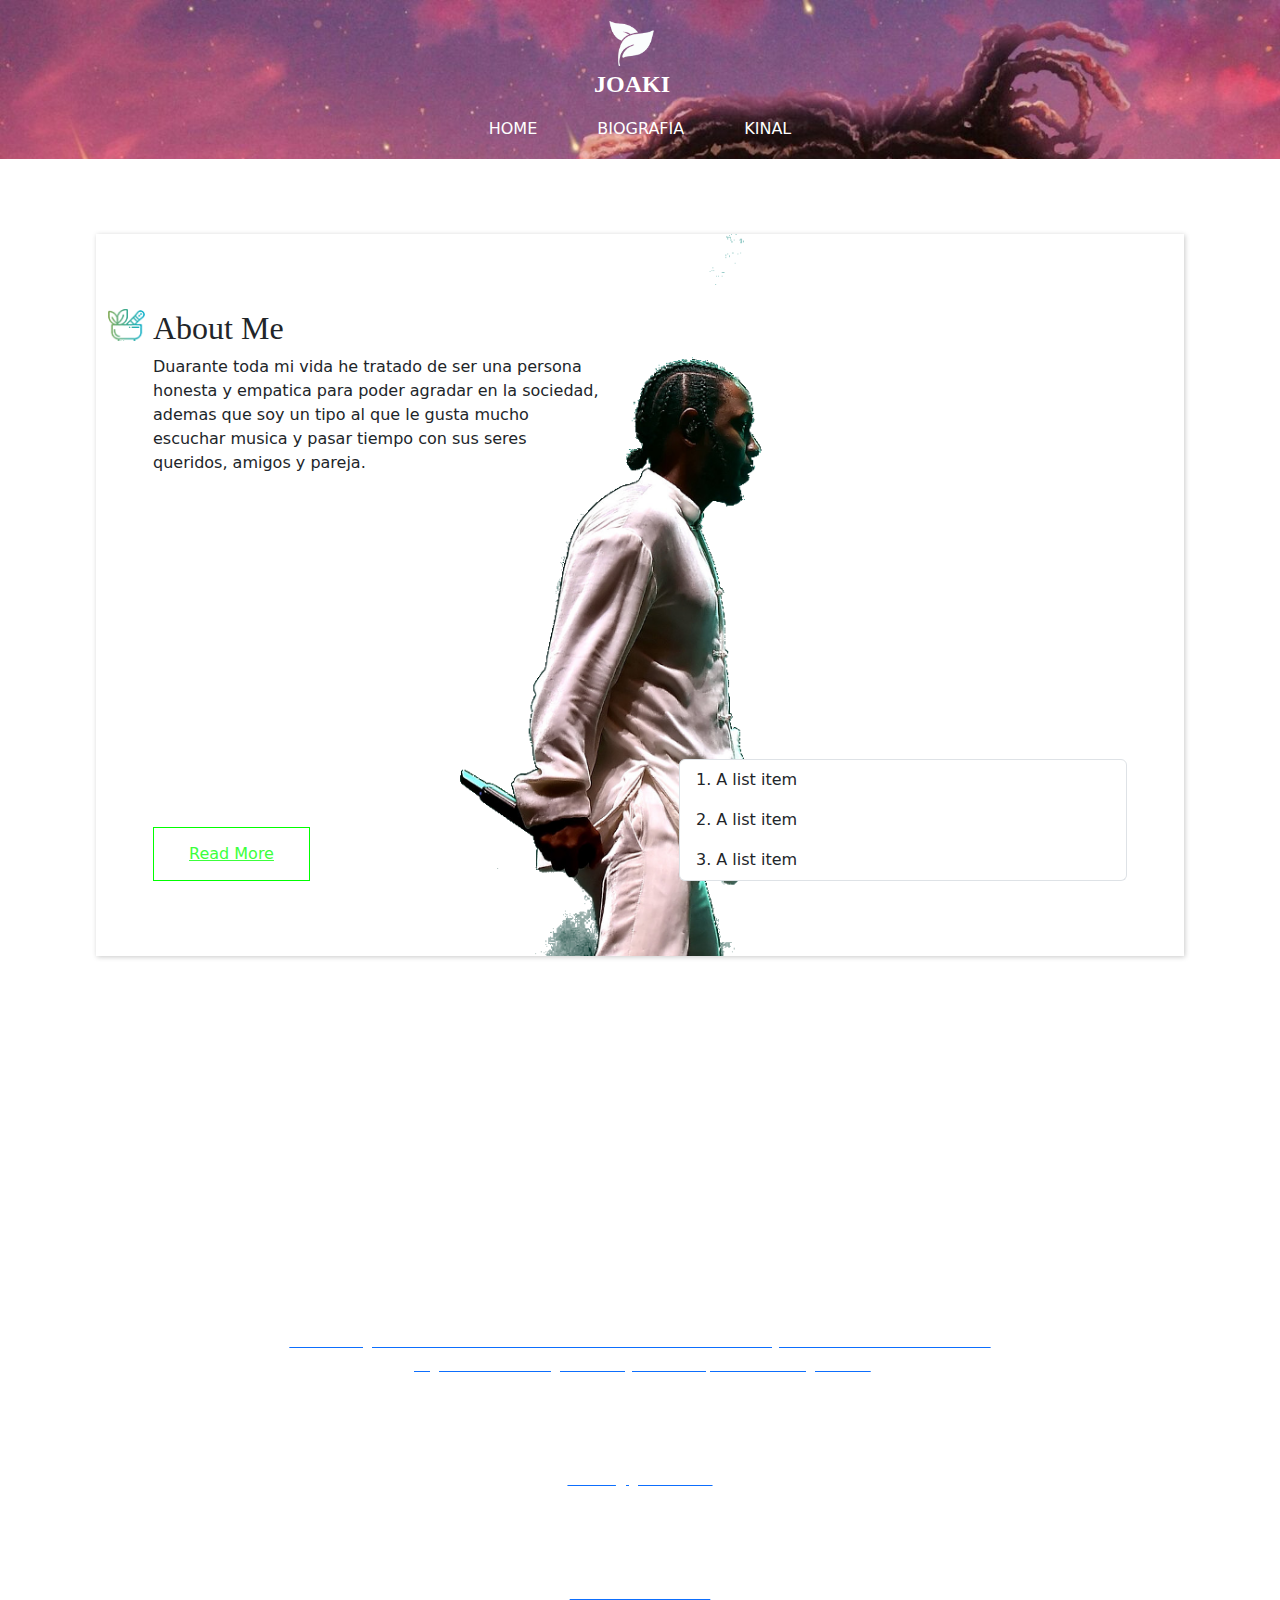
==== biografia.html @ 391e6434 "Inicio terminado" ====
<!DOCTYPE html>
<html>

<head>
  <meta charset="utf-8" />
  <meta http-equiv="X-UA-Compatible" content="IE=edge" />
  <meta name="viewport" content="width=device-width, initial-scale=1, shrink-to-fit=no" />
  <meta name="keywords" content="" />
  <meta name="description" content="" />
  <meta name="author" content="" />

  <title>Biografia</title>
  <link rel="stylesheet" type="text/css"
    href="https://cdnjs.cloudflare.com/ajax/libs/OwlCarousel2/2.1.3/assets/owl.carousel.min.css" />
  <link rel="stylesheet" type="text/css" href="css/bootstrap.css" />
  <link href="https://fonts.googleapis.com/css?family=Dosis:400,500|Poppins:400,700&display=swap" rel="stylesheet" />
  <link href="css/style.css" rel="stylesheet" />
  <link href="css/responsive.css" rel="stylesheet" />
  <link href="https://cdn.jsdelivr.net/npm/bootstrap@5.3.3/dist/css/bootstrap.min.css" rel="stylesheet" integrity="sha384-QWTKZyjpPEjISv5WaRU9OFeRpok6YctnYmDr5pNlyT2bRjXh0JMhjY6hW+ALEwIH" crossorigin="anonymous">

</head>

<body class="sub_page">
  <div class="hero_area">
    <header class="header_section">
      <div class="container-fluid">
        <nav class="navbar navbar-expand-lg custom_nav-container pt-3">
          <a class="navbar-brand" href="index.html">
            <img src="images/logo.png" alt="" />
            <span>
              Joaki
            </span>
          </a>
          <button class="navbar-toggler" type="button" data-toggle="collapse" data-target="#navbarSupportedContent"
            aria-controls="navbarSupportedContent" aria-expanded="false" aria-label="Toggle navigation">
            <span class="navbar-toggler-icon"></span>
          </button>

          <div class="collapse navbar-collapse" id="navbarSupportedContent">
            <div class="d-flex ml-auto flex-column flex-lg-row align-items-center">
              <ul class="navbar-nav  ">
                <li class="nav-item active">
                  <a class="nav-link" href="index.html">Home <span class="sr-only">(current)</span></a>
                </li>
                <li class="nav-item">
                  <a class="nav-link" href="about.html"> Biografia </a>
                </li>
                <li class="nav-item">
                  <a class="nav-link" href="product.html"> Kinal </a>
                </li>
              </ul>
            </div>
          </div>
        </nav>
      </div>
    </header>
  </div>

  <section class="about_section layout_padding">
    <div class="about_container">
      <div class="container">
        <div class="detail">
          <h2 class="custom_heading">
            About Me
          </h2>
          <p>
            Duarante toda mi vida he tratado de ser una persona honesta y empatica para poder agradar en la sociedad, ademas que soy un tipo al que le gusta mucho escuchar musica y pasar tiempo con sus seres queridos, amigos y pareja.
          </p>
          <div>
            <a href="">
              Read More
            </a>
          </div>
        </div>
        <div class="detail-2">
          <div class="list1">
            <ol class="list-group list-group-numbered" style="width: 500px">
            <li class="list-group-item">A list item</li>
            <li class="list-group-item">A list item</li>
            <li class="list-group-item">A list item</li>
          </ol>
          </div>
        </div>
      </div>
    </div>
  </section>


  <!-- end about section -->



  <!-- info section -->
  <section class="info_section layout_padding">
    <div class="container layout_padding-top  layout_padding2-bottom">
      <div class="logo-box">
        <a href="index.html">
          <img src="images/info-logo.png" alt="">
        </a>
      </div>
      <div class="info_items">
        <a href="">
          <div class="item ">
            <div class="img-box box-1">
              <img src="images/location-white.png" alt="" />
            </div>
            <div class="detail-box">
              <p>
                It is a long established fact that a reader will be distracted by the readable content of a page when
                looking at its layout. The point of using Lorem
              </p>
            </div>
          </div>
        </a>
        <a href="">
          <div class="item ">
            <div class="img-box box-3">
              <img src="images/envelope-white.png" alt="" />
            </div>
            <div class="detail-box">
              <p>
                demo@gmail.com
              </p>
            </div>
          </div>
        </a>
        <a href="">
          <div class="item ">
            <div class="img-box box-2">
              <img src="images/telephone-white.png" alt="" />
            </div>
            <div class="detail-box">
              <p>
                +02 1234567890
              </p>
            </div>
          </div>
        </a>

      </div>
    </div>
  </section>
  <script src="https://cdn.jsdelivr.net/npm/bootstrap@5.3.3/dist/js/bootstrap.bundle.min.js" integrity="sha384-YvpcrYf0tY3lHB60NNkmXc5s9fDVZLESaAA55NDzOxhy9GkcIdslK1eN7N6jIeHz" crossorigin="anonymous"></script>
  <script type="text/javascript" src="js/jquery-3.4.1.min.js"></script>
  <script type="text/javascript" src="js/bootstrap.js"></script>
</body>

</html>
---- css/style.css ----
@font-face {
  font-family: "Ethnocentric";
  src: url("../fonts/ethnocentric/ethnocentric rg.ttf") format("ttf");
  font-weight: 400;
}

@font-face {
  font-family: "Ethnocentric";
  src: url("../fonts/ethnocentric/ethnocentric rg it.ttf") format("ttf");
  font-weight: 400;
}

@font-face {
  font-family: "poppins";
  src: url("../fonts/ethnocentric/Poppins-Regular.ttf") format("ttf");
  font-weight: 400;
}

@font-face {
  font-family: "poppins";
  src: url("../fonts/ethnocentric/Poppins-Bold.ttf") format("ttf");
  font-weight: bold;
}

h1,
h2,
h3 {
  font-family: "Ethnocentric";
}

body {
  font-family: "poppins", sans-serif;
  color: #101010;
  background-color: #ffffff;
}

.layout_padding {
  padding: 75px 0;
}

.layout_padding2 {
  padding: 45px 0;
}

.layout_padding2-top {
  padding-top: 45px;
}

.layout_padding2-bottom {
  padding-bottom: 45px;
}

.layout_padding-top {
  padding-top: 75px;
}

.layout_padding-bottom {
  padding-bottom: 75px;
}

.custom_heading {
  position: relative;
}

.custom_heading::before {
  position: absolute;
  content: "";
  left: -45px;
  width: 37px;
  height: 32px;
  background-image: url(../images/herbal.png);
  background-size: cover;
}

/*header section*/
.hero_area {
  height: 98vh;
  background-image: url(../images/Legends\ Never\ Die\ -\ Juice\ WRLD.jpg);
  background-size: cover;
  background-attachment: fixed;
}

.sub_page .hero_area {
  height: auto;
}

.hero_area.sub_pages {
  height: auto;
}

.header_section .container-fluid {
  padding-right: 25px;
  padding-left: 25px;
}

.header_section .nav_container {
  margin: 0 auto;
}

.custom_nav-container.navbar-expand-lg .navbar-nav .nav-link {
  padding: 10px 30px;
  color: #ffffff;
  text-align: center;
  text-transform: uppercase;
}

a,
a:hover,
a:focus {
  text-decoration: none;
}

a:hover,
a:focus {
  color: initial;
}

.btn,
.btn:focus {
  outline: none !important;
  -webkit-box-shadow: none;
          box-shadow: none;
}

.navbar-brand,
.navbar-brand:hover {
  text-transform: uppercase;
  font-weight: bold;
  font-size: 24px;
  color: #fafcfd;
}

.custom_nav-container .nav_search-btn {
  background-image: url(../images/search-icon.png);
  background-size: 22px;
  background-repeat: no-repeat;
  background-position-y: 7px;
  width: 35px;
  height: 35px;
  padding: 0;
  border: none;
}

.navbar-brand {
  display: -webkit-box;
  display: -ms-flexbox;
  display: flex;
  -webkit-box-align: center;
      -ms-flex-align: center;
          align-items: center;
  -webkit-box-orient: vertical;
  -webkit-box-direction: normal;
      -ms-flex-direction: column;
          flex-direction: column;
  align-items: center;
  margin-right: 0;
}

.navbar-brand img {
  width: 45px;
}

.navbar-brand span {
  font-size: 24px;
  font-weight: 700;
  color: #ffffff;
  font-family: "Ethnocentric";
}

.custom_nav-container {
  z-index: 99999;
  padding: 15px 0;
  -webkit-box-orient: vertical;
  -webkit-box-direction: normal;
      -ms-flex-direction: column;
          flex-direction: column;
  -webkit-box-align: center;
      -ms-flex-align: center;
          align-items: center;
}

.custom_nav-container .navbar-toggler {
  outline: none;
}

.custom_nav-container .navbar-toggler .navbar-toggler-icon {
  background-image: url(../images/menu.png);
  background-size: 35px;
}

/*end header section*/
.hero_section {
  text-align: center;
  color: #ffffff;
  display: -webkit-box;
  display: -ms-flexbox;
  display: flex;
  -webkit-box-orient: vertical;
  -webkit-box-direction: normal;
      -ms-flex-direction: column;
          flex-direction: column;
  -webkit-box-pack: center;
      -ms-flex-pack: center;
          justify-content: center;
  height: 75%;
}

.hero_section h1 {
  font-size: 85px;
  display: -webkit-box;
  display: -ms-flexbox;
  display: flex;
  -webkit-box-pack: justify;
      -ms-flex-pack: justify;
          justify-content: space-between;
  width: 85%;
  margin: 0 auto;
}

.hero_section .hero_btn-box a {
  display: inline-block;
  padding: 12px 55px;
  background-color: transparent;
  border: 1.5px solid #ffffff;
  color: #ffffff;
  margin-top: 55px;
  text-transform: uppercase;
}

.hero_section .hero_btn-box a:hover {
  background-color: #ffffff;
  color: #00ff00;
}

.sub_page .about_section .about_container {
  margin-top: 0;
}

.about_section .about_container {
  width: 85%;
  margin-left: auto;
  margin-right: auto;
  padding: 75px 45px;
  background-image: url(../images/KendrickLamar.png);
  background-size: auto 100%;
  background-color: #fff;
  background-position: center;
  background-repeat: no-repeat;
  margin-top: -150px;
  -webkit-box-shadow: 1px 1px 5px 0px rgba(0, 0, 0, 0.21);
  box-shadow: 1px 1px 5px 0px rgba(0, 0, 0, 0.21);
}

.about_section .about_container .container {
  display: -webkit-box;
  display: -ms-flexbox;
  display: flex;
  -webkit-box-pack: justify;
      -ms-flex-pack: justify;
          justify-content: space-between;
}

.about_section .about_container .container > div {
  width: 46%;
}

.about_section .detail a {
  display: inline-block;
  padding: 14px 35px;
  background-color: transparent;
  border: 1.5px solid #00ff00;
  color: #00ff00;
  color: #3cff3c;
  margin-top: 75%;
}

.about_section .detail a:hover {
  background-color: #00ff00;
  color: #ffffff;
}

.about_section .detail-2 {
  display: -webkit-box;
  display: -ms-flexbox;
  display: flex;
  -webkit-box-orient: vertical;
  -webkit-box-direction: normal;
      -ms-flex-direction: column;
          flex-direction: column;
  -webkit-box-pack: end;
      -ms-flex-pack: end;
          justify-content: flex-end;
}

.product_section .container {
  display: -webkit-box;
  display: -ms-flexbox;
  display: flex;
  -ms-flex-wrap: wrap;
      flex-wrap: wrap;
}

.product_section .img-box {
  margin: 1%;
  display: -webkit-box;
  display: -ms-flexbox;
  display: flex;
}

.product_section .img-box img {
  width: 100%;
}

.product_section .img-box.box-1, .product_section .img-box.box-3 {
  width: 43%;
}

.product_section .img-box.box-2, .product_section .img-box.box-4 {
  width: 53%;
}

.product_section a {
  display: inline-block;
  padding: 14px 35px;
  background-color: transparent;
  border: 1.5px solid #00ff00;
  color: #00ff00;
  color: #3cff3c;
}

.product_section a:hover {
  background-color: #00ff00;
  color: #ffffff;
}

.why_section .why_container .img_box {
  width: 85%;
  margin: 0 auto;
}

.why_section .why_container .img_box img {
  width: 100%;
}

.why_section a {
  display: inline-block;
  padding: 14px 35px;
  background-color: transparent;
  border: 1.5px solid #00ff00;
  color: #00ff00;
  color: #3cff3c;
}

.why_section a:hover {
  background-color: #00ff00;
  color: #ffffff;
}

.contact_section {
  color: #fff;
  background: url(../images/contact-bg.jpg);
  background-size: cover;
  background-repeat: no-repeat;
  background-attachment: fixed;
}

.contact_section h2::before {
  background-image: url(../images/herbal-white.png);
}

.contact_section input {
  width: 100%;
  border: 0;
  height: 50px;
  border-radius: 30px;
  margin: 20px 0;
  padding-left: 25px;
  background-color: #ffffff;
  outline: none;
  color: #101010;
}

.contact_section input::-webkit-input-placeholder {
  color: #131313;
}

.contact_section input:-ms-input-placeholder {
  color: #131313;
}

.contact_section input::-ms-input-placeholder {
  color: #131313;
}

.contact_section input::placeholder {
  color: #131313;
}

.contact_section input.message-box {
  height: 150px;
}

.contact_section button {
  background-color: #e92c06;
  padding: 15px 55px;
  outline: none;
  border: none;
  border-radius: 30px;
  border: 1px solid #e92c06;
  color: #fff;
  font-weight: bold;
}

.contact_section button:hover {
  color: #e92c06;
  background-color: transparent;
}

.client_section .client_container {
  width: 90%;
  margin: 0 auto;
  display: -webkit-box;
  display: -ms-flexbox;
  display: flex;
  -webkit-box-align: center;
      -ms-flex-align: center;
          align-items: center;
}

.client_section .img_box {
  display: -webkit-box;
  display: -ms-flexbox;
  display: flex;
  -webkit-box-align: center;
      -ms-flex-align: center;
          align-items: center;
  -webkit-box-pack: center;
      -ms-flex-pack: center;
          justify-content: center;
  min-width: 225px;
  min-height: 225px;
  border-radius: 100%;
  background: -webkit-gradient(linear, left top, right top, from(#afad04), to(#5da802));
  background: linear-gradient(to right, #afad04, #5da802);
  margin-right: 15px;
}

.client_section .img_box img {
  width: 75%;
}

.client_section .detail_box {
  padding: 25px;
  background: -webkit-gradient(linear, left top, left bottom, from(#afad04), to(#5da802));
  background: linear-gradient(to bottom, #afad04, #5da802);
  color: #ffffff;
  display: -webkit-box;
  display: -ms-flexbox;
  display: flex;
  -webkit-box-align: center;
      -ms-flex-align: center;
          align-items: center;
}

.client_section .detail_box h5 {
  font-weight: bold;
  display: -webkit-box;
  display: -ms-flexbox;
  display: flex;
  -webkit-box-orient: vertical;
  -webkit-box-direction: normal;
      -ms-flex-direction: column;
          flex-direction: column;
  -webkit-box-align: center;
      -ms-flex-align: center;
          align-items: center;
  margin-right: 35px;
}

.client_section .carousel-indicators {
  -webkit-box-pack: end;
      -ms-flex-pack: end;
          justify-content: flex-end;
  width: 90%;
  margin: 0 auto;
  bottom: 30px;
}

.client_section .carousel-indicators li {
  background-color: #0f0f0f;
  margin: 0;
  height: 15px;
  width: 35px;
  opacity: 1;
}

.client_section .carousel-indicators li.active {
  background-color: #46a102;
}

.info_section {
  background-image: url(../images/info-bg.jpg);
  background-size: cover;
  background-attachment: fixed;
}

.info_section .logo-box {
  width: 200px;
  margin: 0 auto 75px auto;
}

.info_section .logo-box img {
  width: 100%;
}

.info_items {
  width: 65%;
  margin: 0 auto;
  display: -webkit-box;
  display: -ms-flexbox;
  display: flex;
  -webkit-box-orient: vertical;
  -webkit-box-direction: normal;
      -ms-flex-direction: column;
          flex-direction: column;
  -webkit-box-align: center;
      -ms-flex-align: center;
          align-items: center;
  -webkit-box-pack: justify;
      -ms-flex-pack: justify;
          justify-content: space-between;
}

.info_items .item {
  display: -webkit-box;
  display: -ms-flexbox;
  display: flex;
  -webkit-box-orient: vertical;
  -webkit-box-direction: normal;
      -ms-flex-direction: column;
          flex-direction: column;
  -webkit-box-align: center;
      -ms-flex-align: center;
          align-items: center;
  text-align: center;
  margin-bottom: 25px;
}

.info_items .item .img-box {
  width: 50px;
  border-radius: 100%;
  background-repeat: no-repeat;
  background-position: center;
  margin-bottom: 15px;
}

.info_items .item .img-box img {
  width: 100%;
}

.info_items .item .detail-box {
  margin-top: 10px;
  color: #fff;
}

.info_items {
  position: relative;
}

.info_items a {
  position: relative;
}

/* footer section*/
.footer_section {
  background-color: #ffffff;
  padding: 20px;
  font-weight: 500;
}

.footer_section p {
  color: #292929;
  margin: 0;
  text-align: center;
}

.footer_section a {
  color: #292929;
}

.list1{
  display: flex;
  justify-content: flex-end;
}
---- css/responsive.css ----
@media (max-width: 1120px) {
    .hero_area {
        height: auto;
    }

    .hero_btn-box {
        margin-bottom: 150px;
    }


}

@media (max-width: 992px) {
    .custom_nav-container {
        flex-direction: row;
    }
}

@media (max-width: 768px) {
    .about_section .about_container .container {
        flex-direction: column;
    }

    .about_section .about_container {
        width: 90%;
    }

    .about_section .about_container .container>div {
        width: 95%;
    }

    .about_section .detail a {
        margin: 25px auto 35px auto;
    }

    .about_section .detail a {

        background-color: #00ff00;
        color: #ffffff;

    }

    .client_section .client_container {
        width: 100%;
    }

    .client_section .carousel-indicators {
        justify-content: center;
    }
}

@media (max-width: 576px) {
    .hero_section h1 {
        font-size: 58px;
    }

    .product_section .container {
        flex-direction: column;
        align-items: center;
    }

    .product_section .img-box.box-1,
    .product_section .img-box.box-3,
    .product_section .img-box.box-2,
    .product_section .img-box.box-4 {
        width: auto;
        margin: 15px 25px;

    }

    .client_section .client_container {
        flex-direction: column;
    }

    .client_section .img_box {
        margin-bottom: 25px;
    }

    .client_section .detail_box {
        flex-direction: column;
        text-align: center;
    }

    .client_section .detail_box h5 {
        flex-direction: row;
    }

}

@media (max-width: 480px) {
    .hero_section h1 {
        font-size: 36px;
    }
}

@media (max-width: 420px) {}

@media (max-width: 360px) {}

@media (min-width: 1200px) {
    .container {
        max-width: 1170px;
    }
}
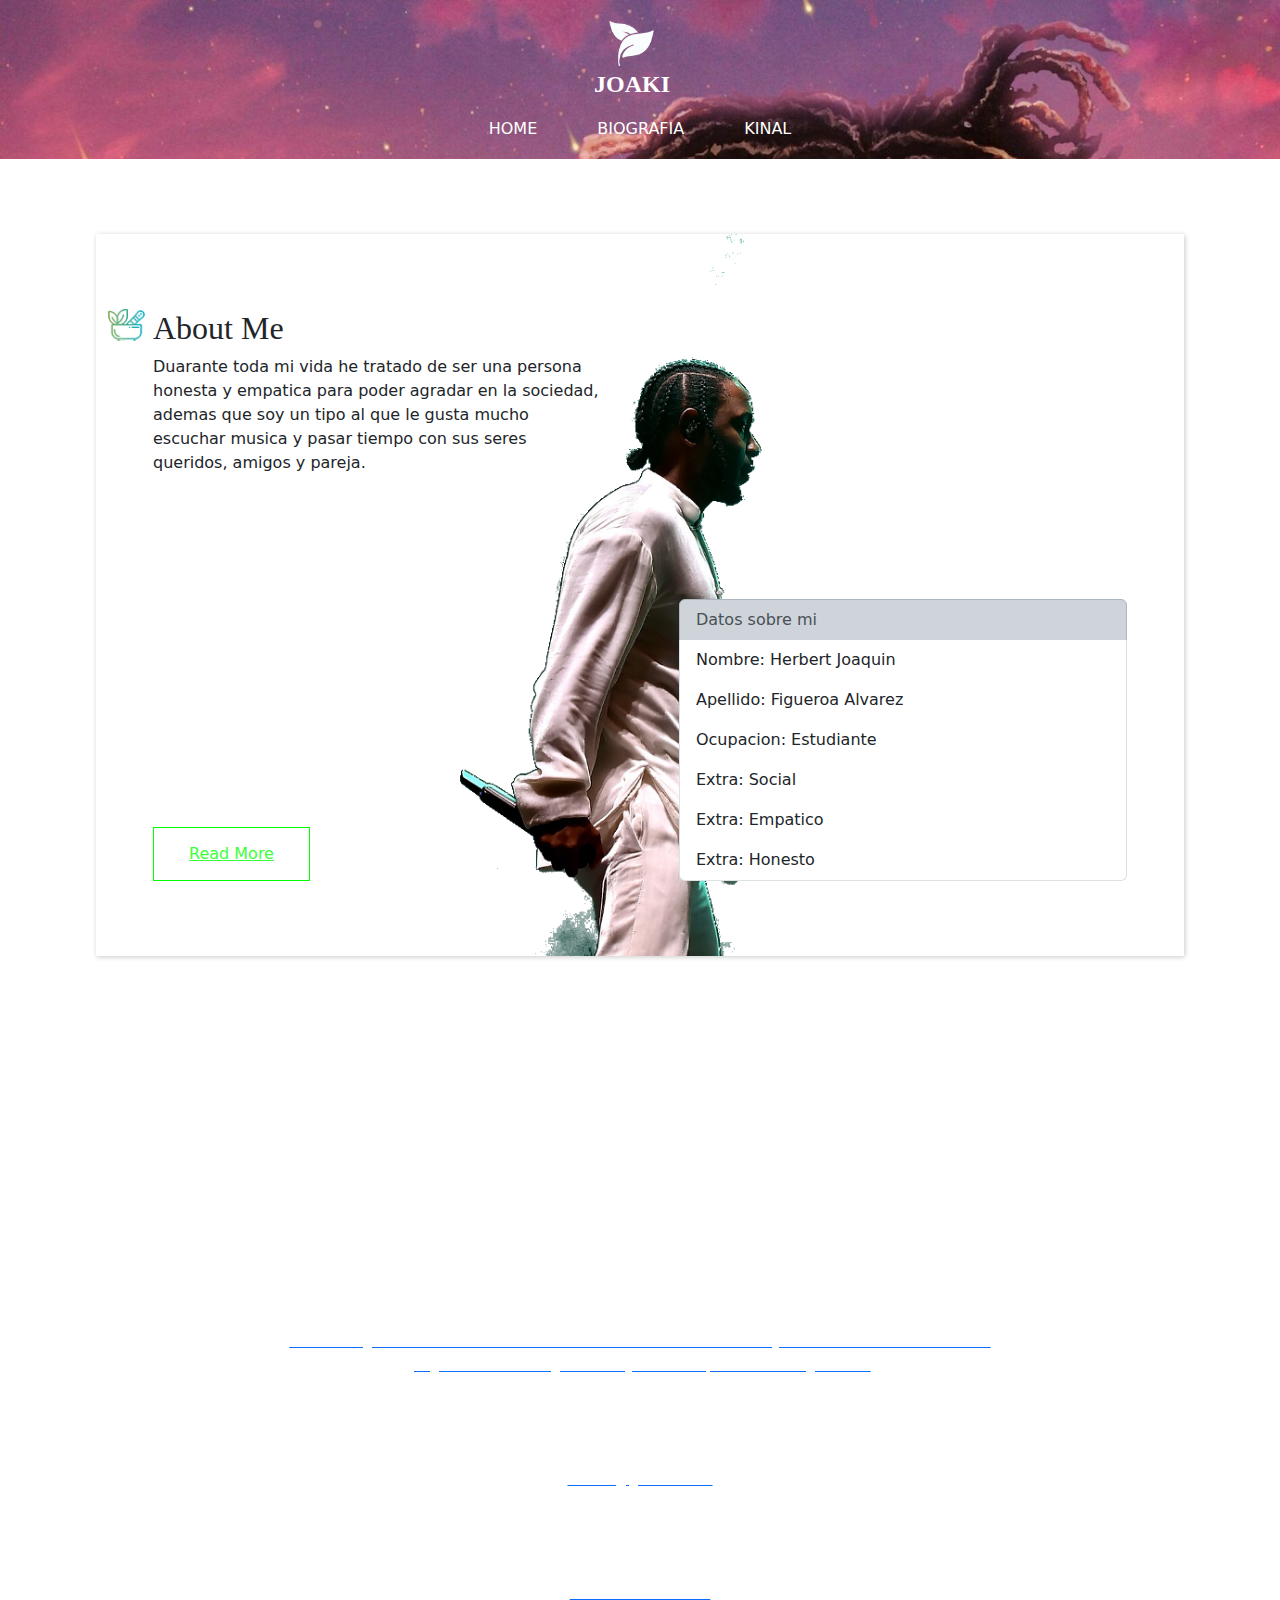
==== commit e7133b4d: "Datos agregados en biografia" ====
--- a/biografia.html
+++ b/biografia.html
@@ -74,10 +74,14 @@
         </div>
         <div class="detail-2">
           <div class="list1">
-            <ol class="list-group list-group-numbered" style="width: 500px">
-            <li class="list-group-item">A list item</li>
-            <li class="list-group-item">A list item</li>
-            <li class="list-group-item">A list item</li>
+            <ol class="list-group" style="width: 500px">
+            <li class="list-group-item list-group-item-dark">Datos sobre mi</li>
+            <li class="list-group-item">Nombre: Herbert Joaquin</li>
+            <li class="list-group-item">Apellido: Figueroa Alvarez</li>
+            <li class="list-group-item">Ocupacion: Estudiante</li>
+            <li class="list-group-item">Extra: Social</li>
+            <li class="list-group-item">Extra: Empatico</li>
+            <li class="list-group-item">Extra: Honesto</li>
           </ol>
           </div>
         </div>
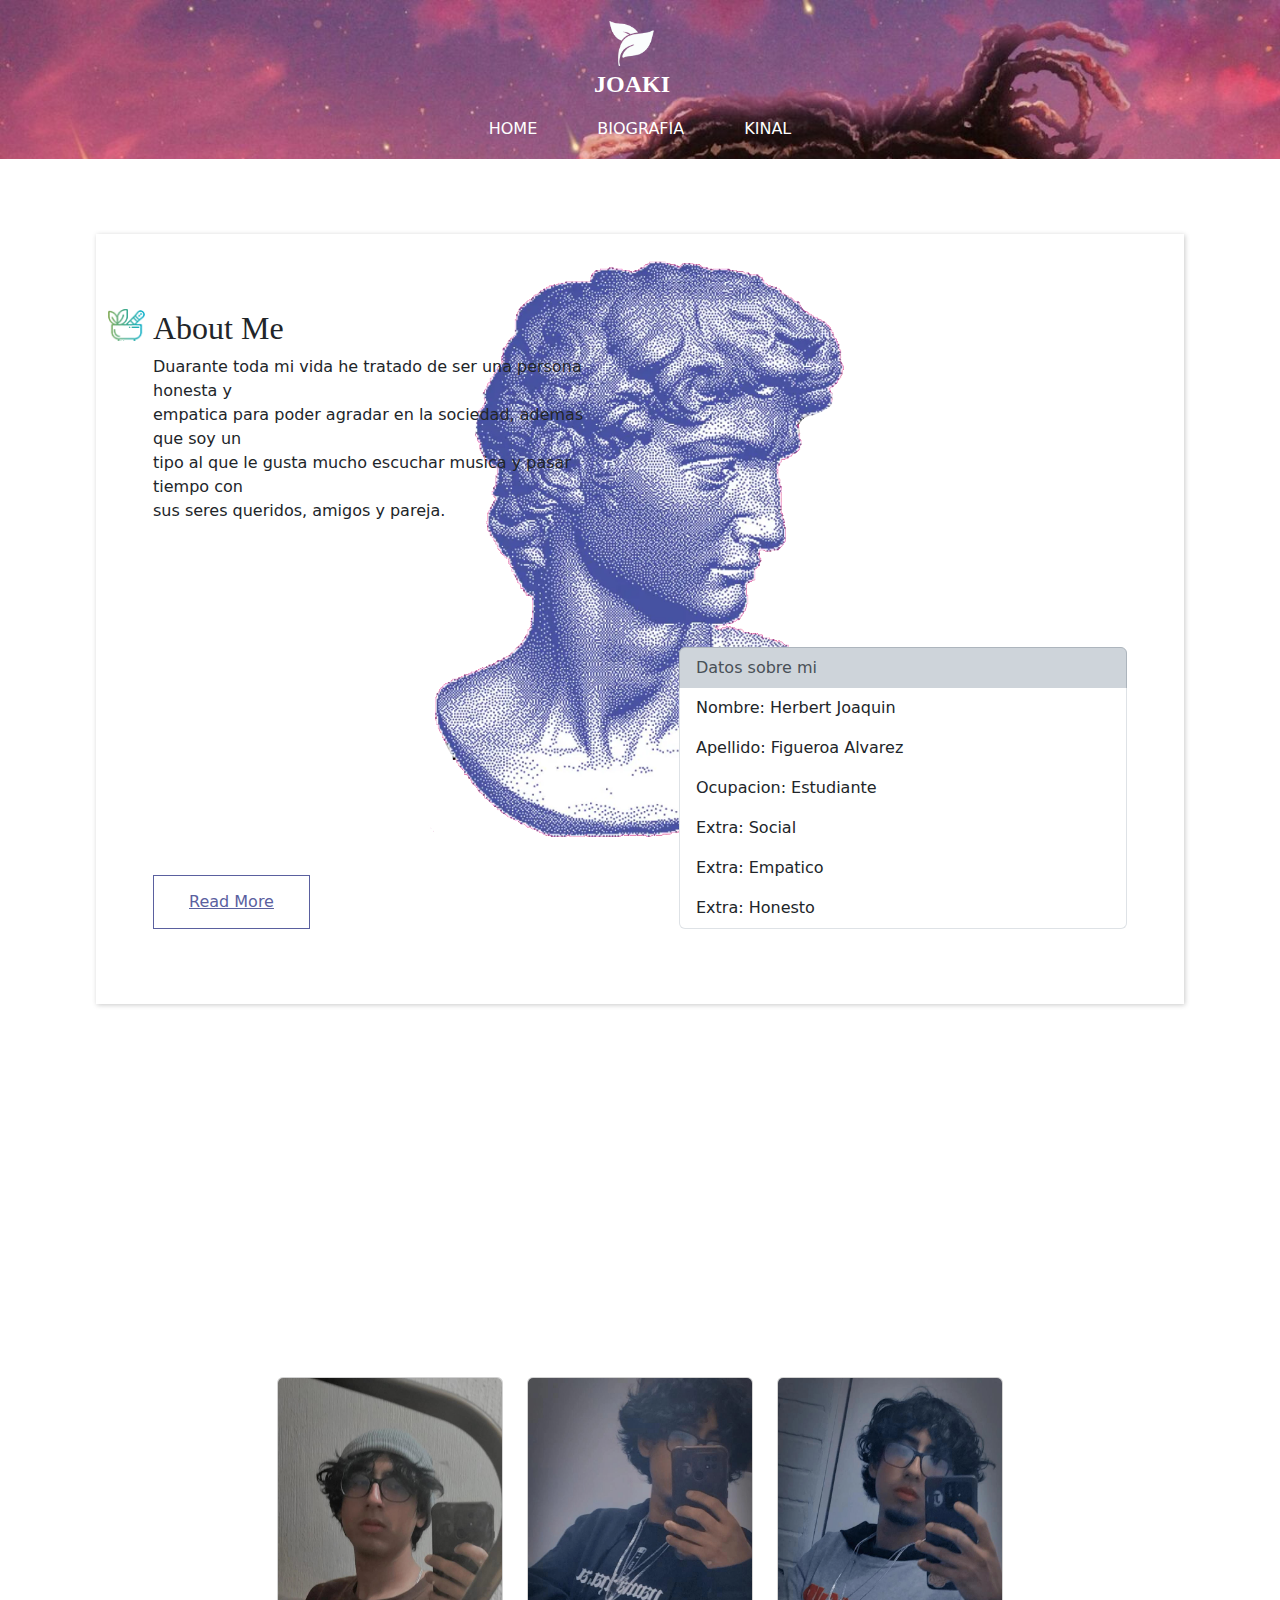
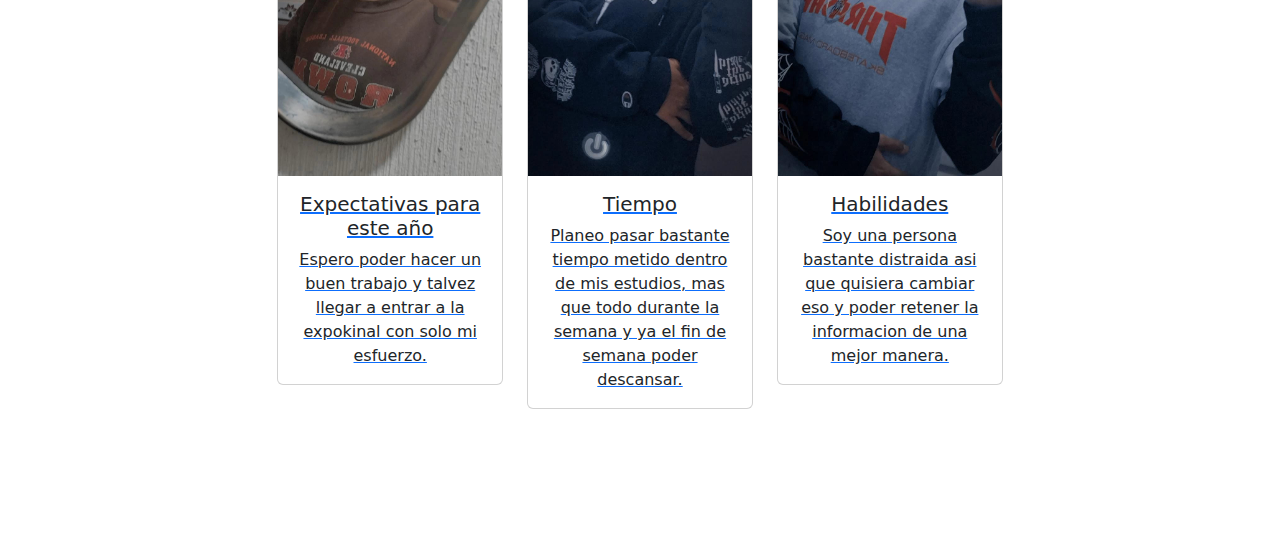
==== commit 40050bf9: "Autobiografia terminada empezando con pagina web de Kinal" ====
--- a/biografia.html
+++ b/biografia.html
@@ -43,10 +43,10 @@
                   <a class="nav-link" href="index.html">Home <span class="sr-only">(current)</span></a>
                 </li>
                 <li class="nav-item">
-                  <a class="nav-link" href="about.html"> Biografia </a>
+                  <a class="nav-link" href="biografia.html"> Biografia </a>
                 </li>
                 <li class="nav-item">
-                  <a class="nav-link" href="product.html"> Kinal </a>
+                  <a class="nav-link" href="kinal.html"> Kinal </a>
                 </li>
               </ul>
             </div>
@@ -64,10 +64,10 @@
             About Me
           </h2>
           <p>
-            Duarante toda mi vida he tratado de ser una persona honesta y empatica para poder agradar en la sociedad, ademas que soy un tipo al que le gusta mucho escuchar musica y pasar tiempo con sus seres queridos, amigos y pareja.
+            Duarante toda mi vida he tratado de ser una persona honesta y <br> empatica para poder agradar en la sociedad, ademas que soy un <br> tipo al que le gusta mucho escuchar musica y pasar tiempo con <br> sus seres queridos, amigos y pareja.
           </p>
           <div>
-            <a href="">
+            <a href="https://www.instagram.com/jk.i.fg/">
               Read More
             </a>
           </div>
@@ -75,14 +75,14 @@
         <div class="detail-2">
           <div class="list1">
             <ol class="list-group" style="width: 500px">
-            <li class="list-group-item list-group-item-dark">Datos sobre mi</li>
-            <li class="list-group-item">Nombre: Herbert Joaquin</li>
-            <li class="list-group-item">Apellido: Figueroa Alvarez</li>
-            <li class="list-group-item">Ocupacion: Estudiante</li>
-            <li class="list-group-item">Extra: Social</li>
-            <li class="list-group-item">Extra: Empatico</li>
-            <li class="list-group-item">Extra: Honesto</li>
-          </ol>
+              <li class="list-group-item list-group-item-dark">Datos sobre mi</li>
+              <li class="list-group-item">Nombre: Herbert Joaquin</li>
+              <li class="list-group-item">Apellido: Figueroa Alvarez</li>
+              <li class="list-group-item">Ocupacion: Estudiante</li>
+              <li class="list-group-item">Extra: Social</li>
+              <li class="list-group-item">Extra: Empatico</li>
+              <li class="list-group-item">Extra: Honesto</li>
+            </ol>
           </div>
         </div>
       </div>
@@ -90,11 +90,6 @@
   </section>
 
 
-  <!-- end about section -->
-
-
-
-  <!-- info section -->
   <section class="info_section layout_padding">
     <div class="container layout_padding-top  layout_padding2-bottom">
       <div class="logo-box">
@@ -103,44 +98,44 @@
         </a>
       </div>
       <div class="info_items">
-        <a href="">
+        <a href="https://www.instagram.com/jk.i.fg/">
           <div class="item ">
             <div class="img-box box-1">
               <img src="images/location-white.png" alt="" />
             </div>
             <div class="detail-box">
-              <p>
-                It is a long established fact that a reader will be distracted by the readable content of a page when
-                looking at its layout. The point of using Lorem
-              </p>
+              <div class="row row-cols-1 row-cols-md-3 g-4">
+                <div class="col">
+                  <div class="card">
+                    <img src="images/yoporolo.jpeg" class="card-img-top" alt="...">
+                    <div class="card-body">
+                      <h5 class="card-title">Expectativas para este año</h5>
+                      <p class="card-text">Espero poder hacer un buen trabajo y talvez llegar a entrar a la expokinal con solo mi esfuerzo.</p>
+                    </div>
+                  </div>
+                </div>
+                <div class="col">
+                  <div class="card">
+                    <img src="images/yopono.jpeg" class="card-img-top" alt="...">
+                    <div class="card-body">
+                      <h5 class="card-title">Tiempo</h5>
+                      <p class="card-text">Planeo pasar bastante tiempo metido dentro de mis estudios, mas que todo durante la semana y ya el fin de semana poder descansar.</p>
+                    </div>
+                  </div>
+                </div>
+                <div class="col">
+                  <div class="card">
+                    <img src="images/yopopopo.jpeg" class="card-img-top" alt="...">
+                    <div class="card-body">
+                      <h5 class="card-title">Habilidades</h5>
+                      <p class="card-text">Soy una persona bastante distraida asi que quisiera cambiar eso y poder retener la informacion de una mejor manera.</p>
+                    </div>
+                  </div>
+                </div>
+              </div>  
             </div>
           </div>
         </a>
-        <a href="">
-          <div class="item ">
-            <div class="img-box box-3">
-              <img src="images/envelope-white.png" alt="" />
-            </div>
-            <div class="detail-box">
-              <p>
-                demo@gmail.com
-              </p>
-            </div>
-          </div>
-        </a>
-        <a href="">
-          <div class="item ">
-            <div class="img-box box-2">
-              <img src="images/telephone-white.png" alt="" />
-            </div>
-            <div class="detail-box">
-              <p>
-                +02 1234567890
-              </p>
-            </div>
-          </div>
-        </a>
-
       </div>
     </div>
   </section>
--- a/css/style.css
+++ b/css/style.css
@@ -38,6 +38,10 @@
   padding: 75px 0;
 }
 
+.layout_padding1 {
+  padding: 75px 0;
+}
+
 .layout_padding2 {
   padding: 45px 0;
 }
@@ -62,7 +66,21 @@
   position: relative;
 }
 
+.custom_heading1 {
+  position: relative;
+}
+
 .custom_heading::before {
+  position: absolute;
+  content: "";
+  left: -45px;
+  width: 37px;
+  height: 32px;
+  background-image: url(../images/herbal.png);
+  background-size: cover;
+}
+
+.custom_heading1::before {
   position: absolute;
   content: "";
   left: -45px;
@@ -236,12 +254,16 @@
   margin-top: 0;
 }
 
+.about_section1 .about_container1 {
+  margin-top: 0;
+}
+
 .about_section .about_container {
   width: 85%;
   margin-left: auto;
   margin-right: auto;
   padding: 75px 45px;
-  background-image: url(../images/KendrickLamar.png);
+  background-image: url(../images/VaporWave.jpg);
   background-size: auto 100%;
   background-color: #fff;
   background-position: center;
@@ -251,6 +273,21 @@
   box-shadow: 1px 1px 5px 0px rgba(0, 0, 0, 0.21);
 }
 
+.about_section1 .about_container1 {
+  width: 85%;
+  margin-left: auto;
+  margin-right: auto;
+  padding: 75px 45px;
+  background-image: url(../images/yopo.jpeg);
+  background-size: auto 100%;
+  background-color: #fff;
+  background-position: center;
+  background-repeat: no-repeat;
+  margin-top: -150px;
+  -webkit-box-shadow: 1px 1px 5px 0px rgba(0, 0, 0, 0.21);
+  box-shadow: 1px 1px 5px 0px rgba(0, 0, 0, 0.21);
+}
+
 .about_section .about_container .container {
   display: -webkit-box;
   display: -ms-flexbox;
@@ -260,7 +297,20 @@
           justify-content: space-between;
 }
 
+.about_section1 .about_container1 .container1 {
+  display: -webkit-box;
+  display: -ms-flexbox;
+  display: flex;
+  -webkit-box-pack: justify;
+      -ms-flex-pack: justify;
+          justify-content: space-between;
+}
+
 .about_section .about_container .container > div {
+  width: 46%;
+}
+
+.about_section1 .about_container1 .container1 > div {
   width: 46%;
 }
 
@@ -268,13 +318,28 @@
   display: inline-block;
   padding: 14px 35px;
   background-color: transparent;
-  border: 1.5px solid #00ff00;
-  color: #00ff00;
-  color: #3cff3c;
+  border: 1.5px solid #5A609F;
+  color: #5A609F;
+  color: #5A609F;
   margin-top: 75%;
 }
 
+.about_section1 .detail1 a {
+  display: inline-block;
+  padding: 14px 35px;
+  background-color: transparent;
+  border: 1.5px solid #5A609F;
+  color: #5A609F;
+  color: #5A609F;
+  margin-top: 75%;
+}
+
 .about_section .detail a:hover {
+  background-color: #5A609F;
+  color: #ffffff;
+}
+
+.about_section1 .detail1 a:hover {
   background-color: #00ff00;
   color: #ffffff;
 }
@@ -292,7 +357,28 @@
           justify-content: flex-end;
 }
 
+.about_section1 .detail1-2 {
+  display: -webkit-box;
+  display: -ms-flexbox;
+  display: flex;
+  -webkit-box-orient: vertical;
+  -webkit-box-direction: normal;
+      -ms-flex-direction: column;
+          flex-direction: column;
+  -webkit-box-pack: end;
+      -ms-flex-pack: end;
+          justify-content: flex-end;
+}
+
 .product_section .container {
+  display: -webkit-box;
+  display: -ms-flexbox;
+  display: flex;
+  -ms-flex-wrap: wrap;
+      flex-wrap: wrap;
+}
+
+.container1 {
   display: -webkit-box;
   display: -ms-flexbox;
   display: flex;
@@ -499,7 +585,7 @@
 }
 
 .info_section {
-  background-image: url(../images/info-bg.jpg);
+  background-image: url(../images/AYJ3.jpeg);
   background-size: cover;
   background-attachment: fixed;
 }
--- a/css/responsive.css
+++ b/css/responsive.css
@@ -21,7 +21,15 @@
         flex-direction: column;
     }
 
+    .about_section1 .about_container1 .container1 {
+        flex-direction: column;
+    }
+
     .about_section .about_container {
+        width: 90%;
+    }
+
+    .about_section1 .about_container1 {
         width: 90%;
     }
 
@@ -29,11 +37,26 @@
         width: 95%;
     }
 
+    .about_section1 .about_container1 .container1>div {
+        width: 95%;
+    }
+
     .about_section .detail a {
         margin: 25px auto 35px auto;
     }
 
+    .about_section1 .detail1 a {
+        margin: 25px auto 35px auto;
+    }
+
     .about_section .detail a {
+
+        background-color: #00ff00;
+        color: #ffffff;
+
+    }
+
+    .about_section1 .detail1 a {
 
         background-color: #00ff00;
         color: #ffffff;
